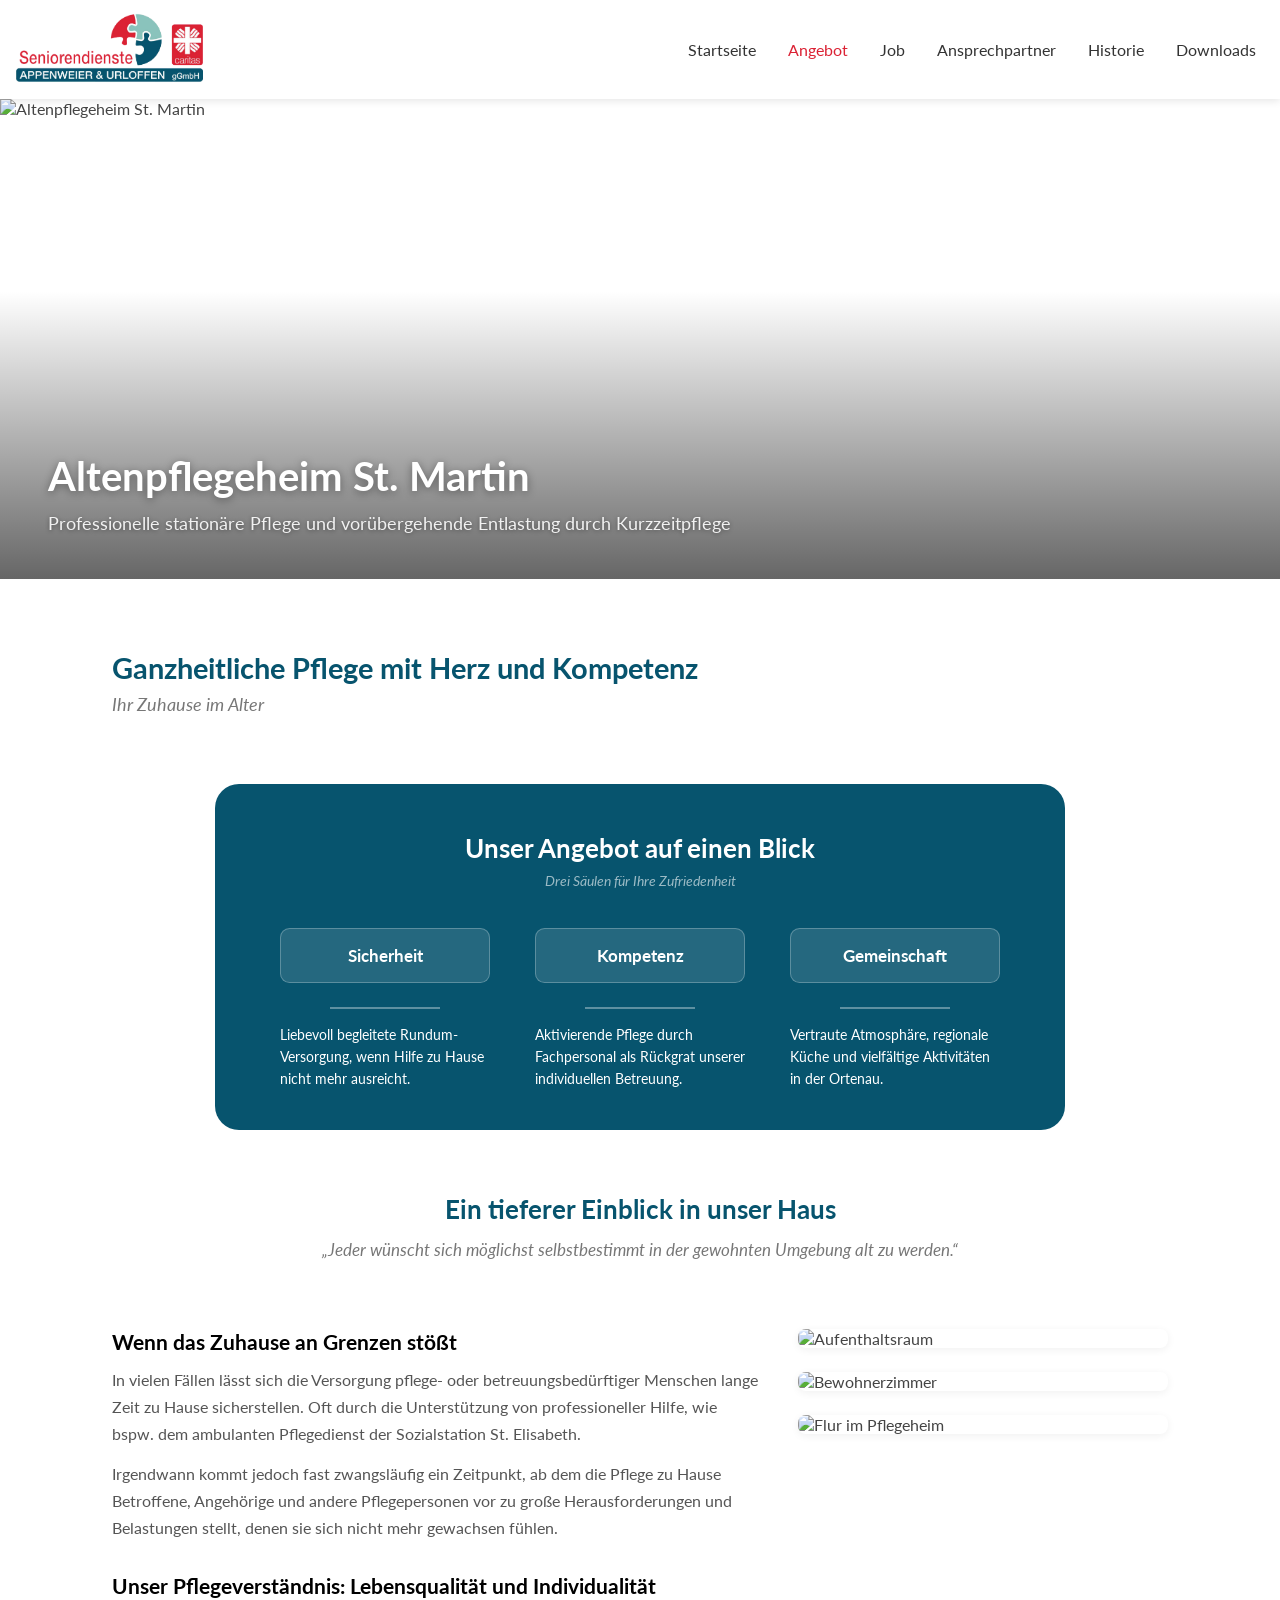
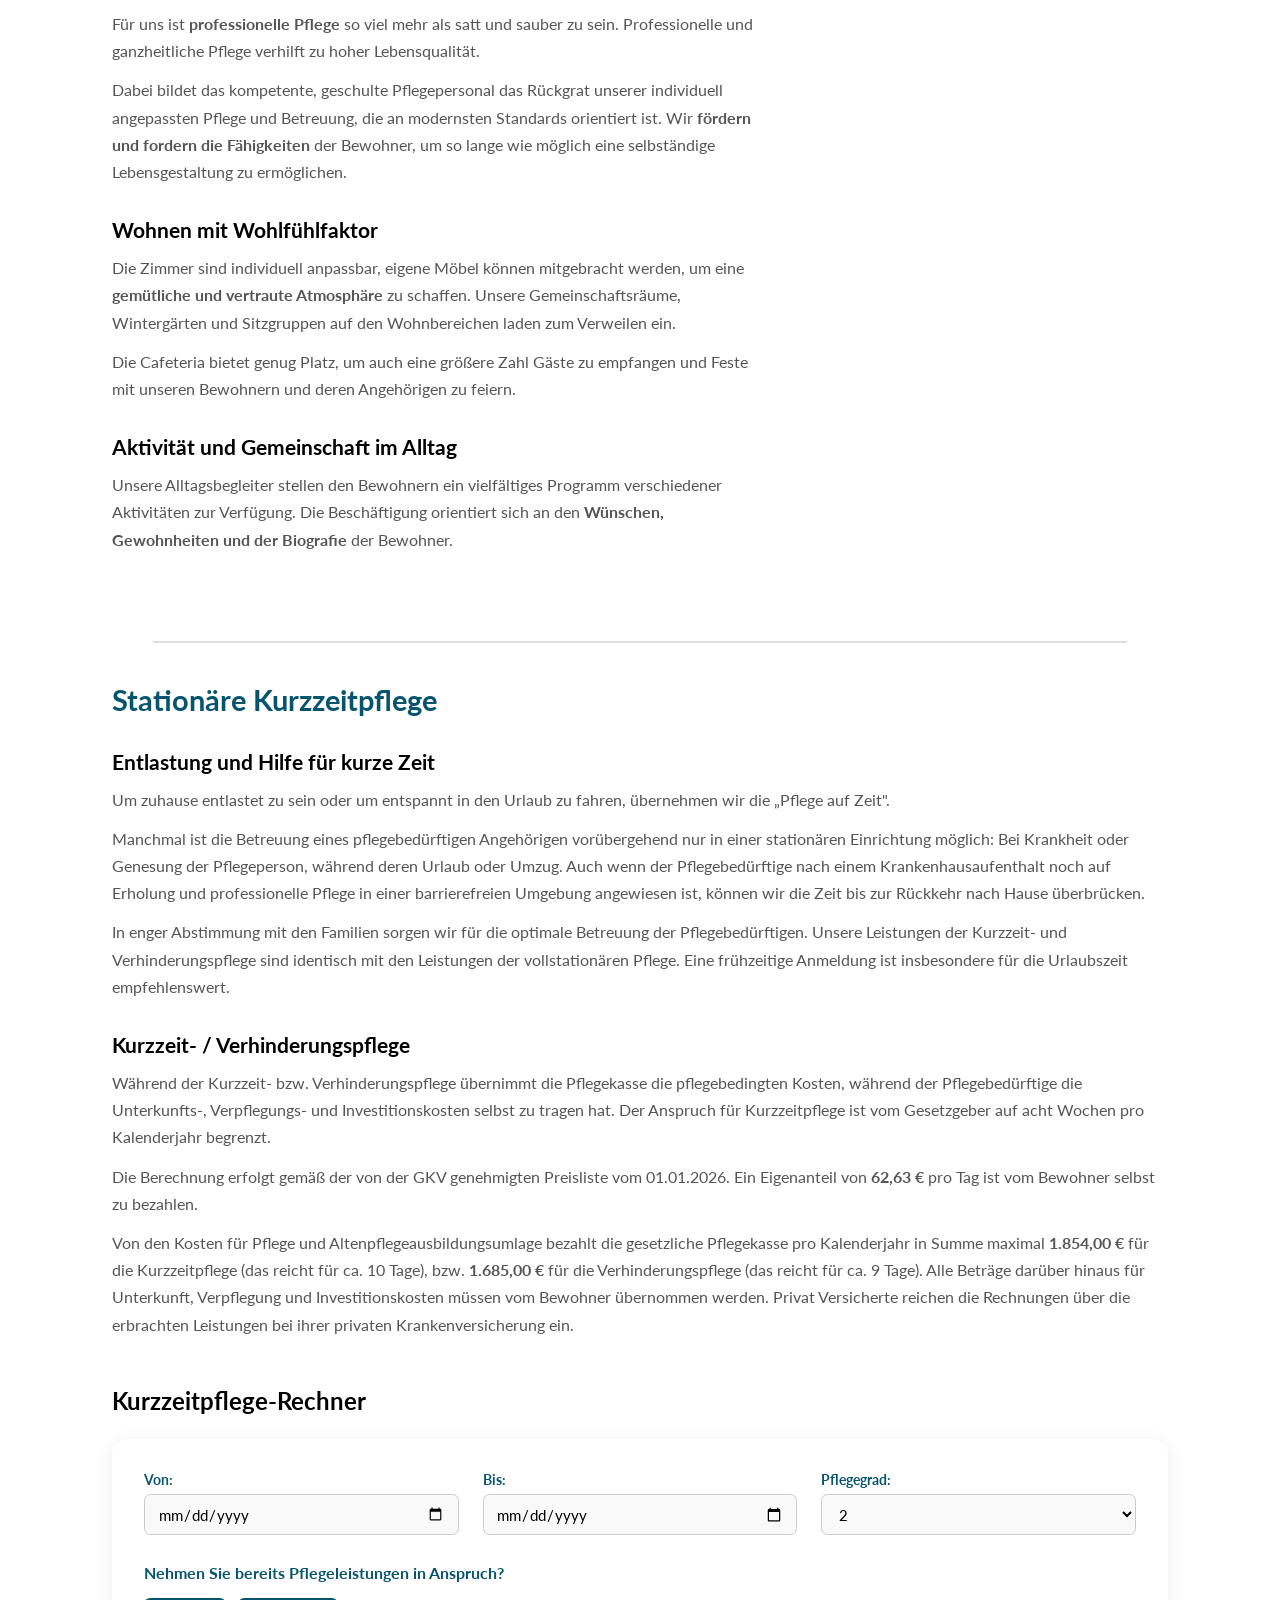
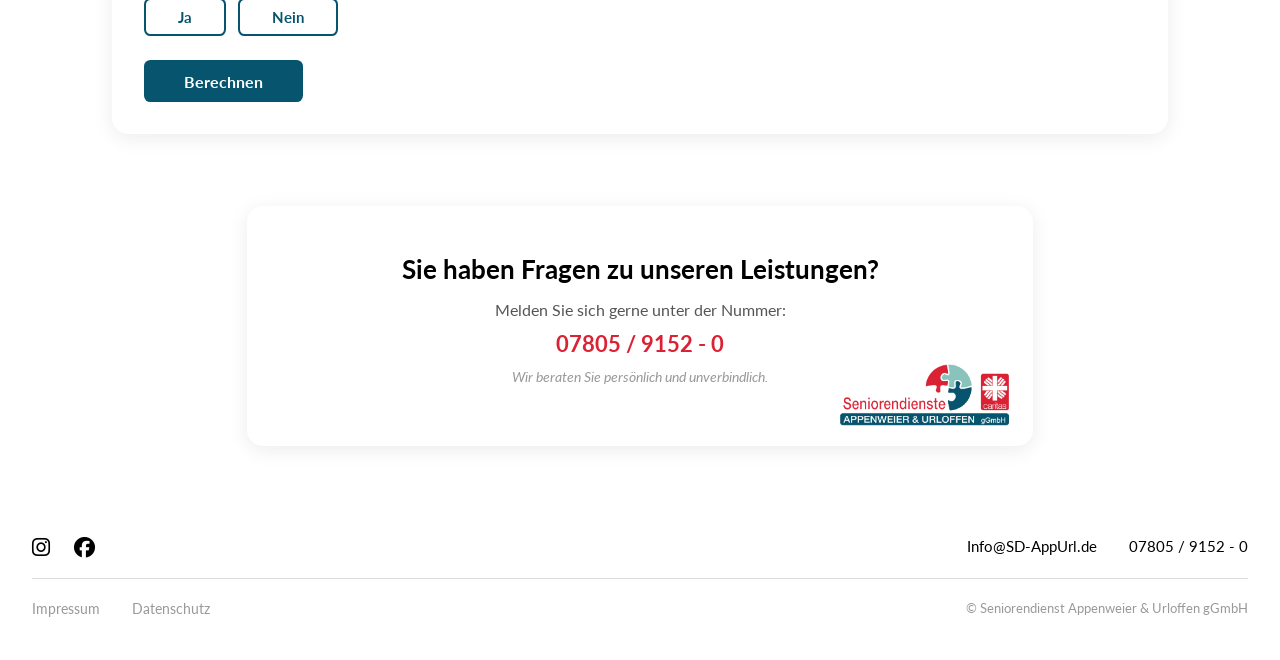
==== html/altenpflegeheim.html @ 3a51541e "Ordnerstruktur: css/, js/, html/ Unterordner - CSS: css/style.css (shared) + css/pages/ (seitenspezi" ====
<!DOCTYPE html>
<html lang="de">
<head>
    <meta charset="UTF-8">
    <meta name="viewport" content="width=device-width, initial-scale=1.0">
    <title>Altenpflegeheim St. Martin — Seniorendienste Appenweier &amp; Urloffen gGmbH</title>
    <link rel="preconnect" href="https://fonts.googleapis.com">
    <link rel="preconnect" href="https://fonts.gstatic.com" crossorigin>
    <link href="https://fonts.googleapis.com/css2?family=Lato:wght@400;700&display=swap" rel="stylesheet">
    <link rel="stylesheet" href="https://cdnjs.cloudflare.com/ajax/libs/font-awesome/6.5.1/css/all.min.css">
    <link rel="stylesheet" href="../css/style.css">
    <link rel="stylesheet" href="../css/pages/altenpflegeheim.css">
</head>
<body>
    <nav class="navbar">
        <a href="../index.html" class="navbar-logo">
            <img src="../logo.png" alt="Seniorendienste Appenweier &amp; Urloffen">
        </a>
        <button class="hamburger" aria-label="Menü" aria-expanded="false">
            <span></span>
            <span></span>
            <span></span>
        </button>
        <ul class="nav-links">
            <li><a href="../index.html">Startseite</a></li>
            <li><a href="angebot.html" class="active">Angebot</a></li>
            <li><a href="#">Job</a></li>
            <li><a href="#">Ansprechpartner</a></li>
            <li><a href="#">Historie</a></li>
            <li><a href="#">Downloads</a></li>
        </ul>
    </nav>
    <div class="overlay"></div>

    <div class="hero-image hero-overlay">
        <img src="../images/altenpflegeheim/pflegeheim.jpg" alt="Altenpflegeheim St. Martin">
        <div class="hero-text">
            <h1>Altenpflegeheim St. Martin</h1>
            <p>Professionelle stationäre Pflege und vorübergehende Entlastung durch Kurzzeitpflege</p>
        </div>
    </div>

    <main>
        <!-- Intro -->
        <div class="aph-intro">
            <h2 class="aph-headline">Ganzheitliche Pflege mit Herz und Kompetenz</h2>
            <p class="aph-subtitle">Ihr Zuhause im Alter</p>
        </div>

        <!-- Drei Säulen -->
        <div class="saeulen-box">
            <h3 class="saeulen-titel">Unser Angebot auf einen Blick</h3>
            <p class="saeulen-untertitel">Drei Säulen für Ihre Zufriedenheit</p>
            <div class="saeulen-cards">
                <div class="saeulen-card">
                    <span class="saeulen-label">Sicherheit</span>
                    <span class="saeulen-line"></span>
                    <p>Liebevoll begleitete Rundum-Versorgung, wenn Hilfe zu Hause nicht mehr ausreicht.</p>
                </div>
                <div class="saeulen-card">
                    <span class="saeulen-label">Kompetenz</span>
                    <span class="saeulen-line"></span>
                    <p>Aktivierende Pflege durch Fachpersonal als Rückgrat unserer individuellen Betreuung.</p>
                </div>
                <div class="saeulen-card">
                    <span class="saeulen-label">Gemeinschaft</span>
                    <span class="saeulen-line"></span>
                    <p>Vertraute Atmosphäre, regionale Küche und vielfältige Aktivitäten in der Ortenau.</p>
                </div>
            </div>
        </div>

        <!-- Zitat -->
        <div class="aph-zitat">
            <h2>Ein tieferer Einblick in unser Haus</h2>
            <p class="aph-zitat-text">&bdquo;Jeder wünscht sich möglichst selbstbestimmt in der gewohnten Umgebung alt zu werden.&ldquo;</p>
        </div>

        <!-- Inhaltssektionen: Texte links, Bilder rechts -->
        <div class="aph-content">
            <div class="aph-texte">
                <div class="aph-textblock">
                    <h3>Wenn das Zuhause an Grenzen stößt</h3>
                    <p>In vielen Fällen lässt sich die Versorgung pflege- oder betreuungsbedürftiger Menschen lange Zeit zu Hause sicherstellen. Oft durch die Unterstützung von professioneller Hilfe, wie bspw. dem ambulanten Pflegedienst der Sozialstation St. Elisabeth.</p>
                    <p>Irgendwann kommt jedoch fast zwangsläufig ein Zeitpunkt, ab dem die Pflege zu Hause Betroffene, Angehörige und andere Pflegepersonen vor zu große Herausforderungen und Belastungen stellt, denen sie sich nicht mehr gewachsen fühlen.</p>
                </div>
                <div class="aph-textblock">
                    <h3>Unser Pflegeverständnis: Lebensqualität und Individualität</h3>
                    <p>Für uns ist <strong>professionelle Pflege</strong> so viel mehr als satt und sauber zu sein. Professionelle und ganzheitliche Pflege verhilft zu hoher Lebensqualität.</p>
                    <p>Dabei bildet das kompetente, geschulte Pflegepersonal das Rückgrat unserer individuell angepassten Pflege und Betreuung, die an modernsten Standards orientiert ist. Wir <strong>fördern und fordern die Fähigkeiten</strong> der Bewohner, um so lange wie möglich eine selbständige Lebensgestaltung zu ermöglichen.</p>
                </div>
                <div class="aph-textblock">
                    <h3>Wohnen mit Wohlfühlfaktor</h3>
                    <p>Die Zimmer sind individuell anpassbar, eigene Möbel können mitgebracht werden, um eine <strong>gemütliche und vertraute Atmosphäre</strong> zu schaffen. Unsere Gemeinschaftsräume, Wintergärten und Sitzgruppen auf den Wohnbereichen laden zum Verweilen ein.</p>
                    <p>Die Cafeteria bietet genug Platz, um auch eine größere Zahl Gäste zu empfangen und Feste mit unseren Bewohnern und deren Angehörigen zu feiern.</p>
                </div>
                <div class="aph-textblock">
                    <h3>Aktivität und Gemeinschaft im Alltag</h3>
                    <p>Unsere Alltagsbegleiter stellen den Bewohnern ein vielfältiges Programm verschiedener Aktivitäten zur Verfügung. Die Beschäftigung orientiert sich an den <strong>Wünschen, Gewohnheiten und der Biografie</strong> der Bewohner.</p>
                </div>
            </div>
            <div class="aph-bilder">
                <img src="../images/altenpflegeheim/aufenthaltsraum_3.jpg" alt="Aufenthaltsraum">
                <img src="../images/altenpflegeheim/zimmer.jpg" alt="Bewohnerzimmer">
                <img src="../images/altenpflegeheim/flur.jpg" alt="Flur im Pflegeheim">
            </div>
        </div>

        <hr class="aph-divider">

        <!-- Stationäre Kurzzeitpflege -->
        <div class="aph-kzp-info">
            <h2 class="aph-kzp-headline">Stationäre Kurzzeitpflege</h2>

            <div class="aph-kzp-intro">
                <h3>Entlastung und Hilfe für kurze Zeit</h3>
                <p>Um zuhause entlastet zu sein oder um entspannt in den Urlaub zu fahren, übernehmen wir die „Pflege auf Zeit".</p>
                <p>Manchmal ist die Betreuung eines pflegebedürftigen Angehörigen vorübergehend nur in einer stationären Einrichtung möglich: Bei Krankheit oder Genesung der Pflegeperson, während deren Urlaub oder Umzug. Auch wenn der Pflegebedürftige nach einem Krankenhausaufenthalt noch auf Erholung und professionelle Pflege in einer barrierefreien Umgebung angewiesen ist, können wir die Zeit bis zur Rückkehr nach Hause überbrücken.</p>
                <p>In enger Abstimmung mit den Familien sorgen wir für die optimale Betreuung der Pflegebedürftigen. Unsere Leistungen der Kurzzeit- und Verhinderungspflege sind identisch mit den Leistungen der vollstationären Pflege. Eine frühzeitige Anmeldung ist insbesondere für die Urlaubszeit empfehlenswert.</p>
            </div>

            <div class="aph-kzp-details">
                <h3>Kurzzeit- / Verhinderungspflege</h3>
                <p>Während der Kurzzeit- bzw. Verhinderungspflege übernimmt die Pflegekasse die pflegebedingten Kosten, während der Pflegebedürftige die Unterkunfts-, Verpflegungs- und Investitionskosten selbst zu tragen hat. Der Anspruch für Kurzzeitpflege ist vom Gesetzgeber auf acht Wochen pro Kalenderjahr begrenzt.</p>
                <p>Die Berechnung erfolgt gemäß der von der GKV genehmigten Preisliste vom 01.01.2026. Ein Eigenanteil von <strong>62,63 €</strong> pro Tag ist vom Bewohner selbst zu bezahlen.</p>
                <p>Von den Kosten für Pflege und Altenpflegeausbildungsumlage bezahlt die gesetzliche Pflegekasse pro Kalenderjahr in Summe maximal <strong>1.854,00 €</strong> für die Kurzzeitpflege (das reicht für ca. 10 Tage), bzw. <strong>1.685,00 €</strong> für die Verhinderungspflege (das reicht für ca. 9 Tage). Alle Beträge darüber hinaus für Unterkunft, Verpflegung und Investitionskosten müssen vom Bewohner übernommen werden. Privat Versicherte reichen die Rechnungen über die erbrachten Leistungen bei ihrer privaten Krankenversicherung ein.</p>
            </div>
        </div>

        <!-- Kurzzeitpflege Rechner -->
        <div class="kzp-rechner">
            <h3 class="kzp-titel">Kurzzeitpflege-Rechner</h3>

            <div class="kzp-form">
                <div class="kzp-row">
                    <div class="kzp-field">
                        <label for="start-date">Von:</label>
                        <input type="date" id="start-date">
                    </div>
                    <div class="kzp-field">
                        <label for="end-date">Bis:</label>
                        <input type="date" id="end-date">
                    </div>
                    <div class="kzp-field">
                        <label for="pflegegrad">Pflegegrad:</label>
                        <select id="pflegegrad">
                            <option value="2">2</option>
                            <option value="3">3</option>
                            <option value="4">4</option>
                            <option value="5">5</option>
                        </select>
                    </div>
                </div>
                <div id="kzp-fehler-datum" class="kzp-fehler"></div>

                <div class="kzp-frage">
                    <p>Nehmen Sie bereits Pflegeleistungen in Anspruch?</p>
                    <div class="kzp-buttons">
                        <button type="button" id="ja_button" class="kzp-btn">Ja</button>
                        <button type="button" id="nein_button" class="kzp-btn">Nein</button>
                    </div>
                </div>

                <div id="kzp-restbetrag" class="kzp-restbetrag">
                    <p class="kzp-restbetrag-titel">Zur Verfügung stehender Restbetrag:</p>
                    <div class="kzp-row">
                        <div class="kzp-field">
                            <label for="pflegekasse_kzp-anspruch">Kurzzeitpflege:</label>
                            <div class="kzp-input-euro">
                                <input type="number" min="0" max="1774" step="0.01" placeholder="max: 1774" id="pflegekasse_kzp-anspruch">
                                <span>€</span>
                            </div>
                        </div>
                        <div class="kzp-field">
                            <label for="pflegekasse_verhinderungspf">Verhinderungspflege:</label>
                            <div class="kzp-input-euro">
                                <input type="number" min="0" max="1612" step="0.01" placeholder="max: 1612" id="pflegekasse_verhinderungspf">
                                <span>€</span>
                            </div>
                        </div>
                    </div>
                    <div id="kzp-fehler-kzp" class="kzp-fehler"></div>
                    <div id="kzp-fehler-verh" class="kzp-fehler"></div>
                </div>

                <button type="button" class="kzp-rechnen-btn" onclick="zeigeAusgewaehlteDaten()">Berechnen</button>
            </div>

            <div id="kzp-ergebnis" class="kzp-ergebnis">
                <table id="idTabelle_kurzRechner">
                    <thead>
                        <tr>
                            <th>Bereich</th>
                            <th>Tage</th>
                            <th>Entg./Tag</th>
                            <th>Entgelt</th>
                            <th>Pflegekasse</th>
                            <th>Eigenanteil</th>
                        </tr>
                    </thead>
                    <tbody>
                        <tr>
                            <td>Pflege</td>
                            <td></td>
                            <td></td>
                            <td></td>
                            <td></td>
                            <td></td>
                        </tr>
                        <tr class="kzp-leer-row"></tr>
                        <tr>
                            <td>Unterkunft + Verpfl.</td>
                            <td></td>
                            <td></td>
                            <td></td>
                            <td></td>
                            <td></td>
                        </tr>
                        <tr>
                            <td>Investitionskosten</td>
                            <td></td>
                            <td></td>
                            <td></td>
                            <td></td>
                            <td></td>
                        </tr>
                        <tr class="kzp-summe-row">
                            <td>Summe</td>
                            <td></td>
                            <td></td>
                            <td></td>
                            <td></td>
                            <td></td>
                        </tr>
                    </tbody>
                </table>
                <div id="kzp-mobil-cards" class="kzp-mobil-cards"></div>
                <div id="kzp-zusatztage" class="kzp-zusatztage"></div>
            </div>
        </div>
    </main>

    <div class="fragen-wrapper">
        <div class="fragen-box">
            <div class="fragen-text">
                <h2>Sie haben Fragen zu unseren Leistungen?</h2>
                <p>Melden Sie sich gerne unter der Nummer:</p>
                <a href="tel:+497805915200" class="fragen-tel">07805 / 9152 - 0</a>
                <p class="fragen-hinweis">Wir beraten Sie persönlich und unverbindlich.</p>
            </div>
            <div class="fragen-logo">
                <img src="../logo.png" alt="Seniorendienste Logo">
            </div>
        </div>
    </div>

    <div class="footer-wrapper">
    <footer>
        <div class="footer-top">
            <div class="footer-icons">
                <a href="#" aria-label="Instagram"><i class="fab fa-instagram"></i></a>
                <a href="#" aria-label="Facebook"><i class="fab fa-facebook"></i></a>
            </div>
            <div class="footer-contact">
                <a href="mailto:Info@SD-AppUrl.de">Info@SD-AppUrl.de</a>
                <a href="tel:+497805915200">07805 / 9152 - 0</a>
            </div>
        </div>
        <hr class="footer-divider">
        <div class="footer-bottom">
            <div class="footer-links">
                <a href="#">Impressum</a>
                <a href="#">Datenschutz</a>
            </div>
            <p>&copy; Seniorendienst Appenweier &amp; Urloffen gGmbH</p>
        </div>
    </footer>
    </div>

    <script src="../js/main.js"></script>
    <script src="../js/pages/altenpflegeheim.js"></script>
</body>
</html>
---- css/style.css ----
* {
    margin: 0;
    padding: 0;
    box-sizing: border-box;
}

html {
    font-size: 100%;
}

body {
    font-family: 'Lato', sans-serif;
    font-size: 1rem;
    background-color: #fff;
    color: #444;
}

h1 {
    font-size: clamp(1.5rem, 3.5vw, 2.25rem);
    color: #db2234;
    margin-bottom: 1.5rem;
}

p {
    line-height: 1.7;
    color: #555;
}

.navbar {
    background-color: #fff;
    padding: 0.5rem 1rem;
    display: flex;
    align-items: center;
    justify-content: space-between;
    box-shadow: 0 2px 8px rgba(0, 0, 0, 0.1);
    touch-action: manipulation;
    position: sticky;
    top: 0;
    z-index: 100;
    transition: padding 0.3s;
}

.navbar.scrolled {
    padding: 0.2rem 1rem;
}

.navbar-logo img {
    height: 5rem;
    transition: height 0.3s;
}

.navbar.scrolled .navbar-logo img {
    height: 3.5rem;
}

.hamburger {
    display: none;
    background: none;
    border: none;
    cursor: pointer;
    padding: 0.5rem;
    flex-direction: column;
    gap: 5px;
    touch-action: manipulation;
}

.hamburger span {
    display: block;
    width: 25px;
    height: 3px;
    background-color: #333;
    transition: transform 0.3s, opacity 0.3s;
}

.hamburger.active span:nth-child(1) {
    transform: translateY(8px) rotate(45deg);
}

.hamburger.active span:nth-child(2) {
    opacity: 0;
}

.hamburger.active span:nth-child(3) {
    transform: translateY(-8px) rotate(-45deg);
}

.nav-links {
    list-style: none;
    display: flex;
    gap: 1rem;
}

.navbar li a {
    display: block;
    color: #333;
    text-decoration: none;
    padding: 1rem 0.5rem;
    font-size: 1rem;
}

.navbar li a:hover {
    color: #db2234;
}

.navbar li a.active {
    color: #db2234;
}

.overlay {
    position: fixed;
    top: 0;
    left: 0;
    right: 0;
    bottom: 0;
    background-color: rgba(0, 0, 0, 0.5);
    z-index: 50;
    opacity: 0;
    visibility: hidden;
    transition: opacity 0.3s, visibility 0.3s;
}

.overlay.active {
    opacity: 1;
    visibility: visible;
}

.hero-image {
    width: 100%;
    max-height: 30rem;
    overflow: hidden;
}

.hero-image img {
    width: 100%;
    height: 30rem;
    object-fit: cover;
    display: block;
}

main {
    max-width: 1400px;
    margin: 0 auto;
    padding: 3rem 2rem;
}

@media (orientation: landscape) and (min-width: 769px) {
    main {
        padding: 3rem 7rem;
    }
}

/* Haben Sie Fragen Box */
.fragen-wrapper {
    max-width: 850px;
    margin: 0 auto;
    padding: 0 2rem 3rem;
}

.fragen-box {
    background-color: #fff;
    border-radius: 1rem;
    box-shadow: 0 4px 20px rgba(0, 0, 0, 0.08);
    padding: 3rem;
    position: relative;
    min-height: 10rem;
}

.fragen-text {
    flex: 1;
    text-align: center;
}

.fragen-text h2 {
    font-size: clamp(1.2rem, 2.5vw, 1.6rem);
    color: #000;
    margin-bottom: 0.75rem;
    font-weight: 700;
}

.fragen-text p {
    color: #555;
    margin-bottom: 0.5rem;
    font-size: 1rem;
}

.fragen-text .fragen-tel {
    color: #db2234;
    font-weight: 700;
    font-size: clamp(1.1rem, 2vw, 1.35rem);
    text-decoration: none;
    display: inline-block;
    margin-bottom: 0.5rem;
}

.fragen-text .fragen-tel:hover {
    opacity: 0.8;
}

.fragen-text .fragen-hinweis {
    color: #999;
    font-style: italic;
    font-size: 0.9rem;
}

.fragen-logo {
    position: absolute;
    bottom: 0.75rem;
    right: 1.5rem;
}

.fragen-logo img {
    height: 4.5rem;
}

@media (max-width: 768px) {
    .fragen-box {
        padding: 2rem 1.5rem 5rem;
    }

    .fragen-logo {
        bottom: 1rem;
        right: 1rem;
    }

    .fragen-logo img {
        height: 3.5rem;
    }
}

.footer-wrapper {
    background-color: #fff;
    width: 100%;
}

footer {
    max-width: 1400px;
    margin: 0 auto;
    padding: 2.5rem 2rem;
    display: flex;
    flex-direction: column;
    gap: 1.2rem;
}

.footer-top {
    display: flex;
    justify-content: space-between;
    align-items: center;
    width: 100%;
}

.footer-bottom {
    display: flex;
    justify-content: space-between;
    align-items: center;
    width: 100%;
}

.footer-divider {
    border: none;
    border-top: 1px solid #ddd;
    width: 100%;
}

.footer-icons {
    display: flex;
    gap: 1.5rem;
}

.footer-icons a {
    color: #000;
    font-size: 1.3rem;
    text-decoration: none;
}

.footer-icons a:hover {
    color: #db2234;
}

.footer-contact {
    display: flex;
    gap: 2rem;
}

.footer-contact a {
    color: #000;
    text-decoration: none;
    font-weight: 400;
    font-size: 0.95rem;
}

.footer-contact a:hover {
    color: #db2234;
}

.footer-links {
    display: flex;
    gap: 2rem;
}

.footer-links a {
    color: #999;
    text-decoration: none;
    font-size: 0.9rem;
}

.footer-links a:hover {
    color: #db2234;
}

footer p {
    color: #999;
    margin: 0;
    font-size: 0.8rem;
}

@media (max-width: 768px) {
    .hamburger {
        display: flex;
    }

    .nav-links {
        display: none;
        flex-direction: column;
        align-items: center;
        position: absolute;
        top: 100%;
        left: 0;
        right: 0;
        background-color: #fff;
        padding: 0.5rem 0 1.5rem;
    }

    .nav-links.open {
        display: flex;
    }

    .navbar li a {
        padding: 0.5rem 0.5rem;
    }

    .footer-top {
        flex-direction: column;
        align-items: center;
        gap: 1rem;
    }

    .footer-bottom {
        flex-direction: column;
        align-items: center;
        gap: 0.5rem;
    }
}
---- css/pages/altenpflegeheim.css ----
/* Hero mit Text-Overlay */
.hero-overlay {
    position: relative;
}

.hero-overlay::after {
    content: '';
    position: absolute;
    bottom: 0;
    left: 0;
    right: 0;
    height: 60%;
    background: linear-gradient(to top, rgba(0, 0, 0, 0.6), transparent);
    pointer-events: none;
}

.hero-text {
    position: absolute;
    bottom: 2.5rem;
    left: 3rem;
    z-index: 2;
    color: #fff;
}

.hero-text h1 {
    color: #fff;
    font-size: clamp(1.5rem, 4vw, 2.5rem);
    margin-bottom: 0.5rem;
    text-shadow: 0 2px 8px rgba(0, 0, 0, 0.4);
}

.hero-text p {
    color: rgba(255, 255, 255, 0.9);
    font-size: clamp(0.9rem, 2vw, 1.15rem);
    text-shadow: 0 1px 4px rgba(0, 0, 0, 0.4);
}

/* Intro — linksbündig wie im InDesign */
.aph-intro {
    text-align: left;
    margin-bottom: 4rem;
    padding-top: 1.5rem;
}

.aph-headline {
    font-size: clamp(1.3rem, 3vw, 1.8rem);
    color: #07546e;
    margin-bottom: 0.3rem;
}

.aph-subtitle {
    font-style: italic;
    color: #777;
    font-size: 1.1rem;
}

/* Drei Säulen Box */
.saeulen-box {
    background-color: #07546e;
    border-radius: 1.5rem;
    padding: 3rem 3rem 2.5rem;
    text-align: center;
    margin-bottom: 4rem;
    max-width: 850px;
    margin-left: auto;
    margin-right: auto;
}

.saeulen-titel {
    font-size: clamp(1.3rem, 2.5vw, 1.65rem);
    color: #fff;
    font-weight: 700;
    margin-bottom: 0.3rem;
}

.saeulen-untertitel {
    color: rgba(255, 255, 255, 0.6);
    font-size: 0.9rem;
    font-style: italic;
    margin-bottom: 2.2rem;
}

.saeulen-cards {
    display: flex;
    gap: 2.8rem;
    max-width: 720px;
    margin: 0 auto;
}

.saeulen-card {
    flex: 1;
}

.saeulen-label {
    display: flex;
    align-items: center;
    justify-content: center;
    background-color: rgba(255, 255, 255, 0.12);
    border: 1px solid rgba(255, 255, 255, 0.25);
    color: #fff;
    font-weight: 700;
    padding: 1rem 1.5rem;
    border-radius: 0.6rem;
    font-size: 1.05rem;
    margin-bottom: 1.3rem;
}

.saeulen-card .saeulen-line {
    display: block;
    width: 110px;
    height: 2px;
    background-color: rgba(255, 255, 255, 0.35);
    margin: 1.5rem auto 1rem;
}

.saeulen-card p {
    font-size: 0.85rem;
    color: #fff;
    line-height: 1.6;
    text-align: left;
}

/* Zitat-Bereich */
.aph-zitat {
    text-align: center;
    margin-bottom: 4rem;
    margin-top: 4rem;
}

.aph-zitat h2 {
    font-size: clamp(1.2rem, 2.5vw, 1.6rem);
    color: #07546e;
    margin-bottom: 0.75rem;
}

.aph-zitat-text {
    font-style: italic;
    color: #777;
    font-size: 1.05rem;
}

/* Inhaltssektionen: Texte links, Bilder rechts */
.aph-content {
    display: flex;
    gap: 2.5rem;
    margin-bottom: 3.5rem;
}

.aph-texte {
    flex: 1;
}

.aph-textblock {
    margin-bottom: 2rem;
}

.aph-textblock h3 {
    font-size: clamp(1.1rem, 2vw, 1.3rem);
    color: #000;
    margin-bottom: 0.75rem;
    font-weight: 700;
}

.aph-textblock p {
    margin-bottom: 0.75rem;
    line-height: 1.7;
}

.aph-bilder {
    flex: 0 0 35%;
    display: flex;
    flex-direction: column;
    gap: 1.5rem;
}

.aph-bilder img {
    width: 100%;
    border-radius: 0.5rem;
    box-shadow: 0 2px 8px rgba(0, 0, 0, 0.06);
    display: block;
}

/* Trennlinie */
.aph-divider {
    border: none;
    border-top: 2px solid #ddd;
    margin: 1.5rem 41px 2.5rem;
}

/* Stationäre Kurzzeitpflege Info */
.aph-kzp-info {
    margin-bottom: 3rem;
}

.aph-kzp-headline {
    font-size: clamp(1.3rem, 3vw, 1.8rem);
    color: #07546e;
    margin-bottom: 2rem;
}

.aph-kzp-intro,
.aph-kzp-details {
    margin-bottom: 2rem;
}

.aph-kzp-intro h3,
.aph-kzp-details h3 {
    font-size: clamp(1.1rem, 2vw, 1.3rem);
    color: #000;
    font-weight: 700;
    margin-bottom: 0.75rem;
}

.aph-kzp-intro p,
.aph-kzp-details p {
    line-height: 1.7;
    margin-bottom: 0.75rem;
}

/* Kurzzeitpflege Rechner */
.kzp-rechner {
    margin-top: 1rem;
}

.kzp-titel {
    font-size: clamp(1.2rem, 2.5vw, 1.5rem);
    color: #000;
    font-weight: 700;
    margin-bottom: 1.5rem;
}

.kzp-form {
    background-color: #fff;
    border-radius: 1rem;
    box-shadow: 0 4px 20px rgba(0, 0, 0, 0.08);
    padding: 2rem;
    margin-bottom: 1.5rem;
}

.kzp-row {
    display: flex;
    gap: 1.5rem;
    flex-wrap: wrap;
}

.kzp-field {
    display: flex;
    flex-direction: column;
    gap: 0.4rem;
    flex: 1;
    min-width: 160px;
}

.kzp-field label {
    font-size: 0.9rem;
    font-weight: 700;
    color: #07546e;
}

.kzp-field input,
.kzp-field select {
    padding: 0.6rem 0.8rem;
    border: 1px solid #ccc;
    border-radius: 0.4rem;
    font-family: 'Lato', sans-serif;
    font-size: 0.95rem;
    background-color: #f9f9f9;
    cursor: pointer;
    width: 100%;
}

.kzp-field input:focus,
.kzp-field select:focus {
    outline: none;
    border-color: #07546e;
    background-color: #fff;
}

.kzp-input-euro {
    display: flex;
    align-items: center;
    gap: 0.5rem;
}

.kzp-input-euro input {
    flex: 1;
}

.kzp-input-euro span {
    font-weight: 700;
    color: #555;
}

.kzp-fehler {
    color: #db2234;
    font-size: 0.85rem;
    min-height: 0;
    margin-top: 0.3rem;
}

.kzp-frage {
    margin-top: 1.5rem;
}

.kzp-frage p {
    font-weight: 700;
    color: #07546e;
    margin-bottom: 0.75rem;
}

.kzp-buttons {
    display: flex;
    gap: 0.75rem;
}

.kzp-btn {
    padding: 0.5rem 2rem;
    border: 2px solid #07546e;
    border-radius: 0.4rem;
    background-color: #fff;
    color: #07546e;
    font-family: 'Lato', sans-serif;
    font-size: 0.95rem;
    font-weight: 700;
    cursor: pointer;
    transition: all 0.2s;
}

.kzp-btn:hover {
    background-color: #07546e;
    color: #fff;
}

.kzp-btn.active {
    background-color: #07546e;
    color: #fff;
    border-color: #07546e;
}

.kzp-btn.active:hover {
    background-color: #053d50;
    border-color: #053d50;
}

.kzp-restbetrag {
    display: none;
    margin-top: 1.5rem;
}

.kzp-restbetrag-titel {
    font-weight: 700;
    color: #07546e;
    margin-bottom: 0.75rem;
}

.kzp-rechnen-btn {
    display: block;
    margin-top: 1.5rem;
    padding: 0.7rem 2.5rem;
    background-color: #07546e;
    color: #fff;
    border: none;
    border-radius: 0.4rem;
    font-family: 'Lato', sans-serif;
    font-size: 1rem;
    font-weight: 700;
    cursor: pointer;
    transition: background-color 0.2s;
}

.kzp-rechnen-btn:hover {
    background-color: #053d50;
}

/* Ergebnistabelle */
.kzp-ergebnis {
    display: none;
    margin-top: 1.5rem;
}

.kzp-ergebnis table {
    width: 100%;
    border-collapse: collapse;
    background-color: #fff;
    border-radius: 0.75rem;
    overflow: hidden;
    box-shadow: 0 4px 20px rgba(0, 0, 0, 0.08);
}

.kzp-ergebnis thead {
    border-bottom: 2px solid #07546e;
}

.kzp-ergebnis th {
    padding: 0.75rem 1rem;
    text-align: left;
    font-size: 0.85rem;
    font-weight: 700;
    color: #07546e;
}

.kzp-ergebnis td {
    padding: 0.6rem 1rem;
    font-size: 0.9rem;
    border-bottom: 1px solid #eee;
}

.kzp-ergebnis tbody tr:first-child td {
    font-weight: 400;
}

.kzp-leer-row {
    height: 0;
}

.kzp-summe-row {
    background-color: #07546e;
    font-weight: 700;
}

.kzp-summe-row td {
    border-bottom: none;
    font-weight: 700;
    color: #fff;
}

.kzp-zusatztage {
    margin-top: 1rem;
    color: #07546e;
    font-weight: 700;
    font-size: 0.95rem;
}

/* Mobile Karten statt Tabelle */
.kzp-mobil-cards {
    display: none;
}

.kzp-mobil-card {
    background-color: #fff;
    border-radius: 0.75rem;
    box-shadow: 0 2px 10px rgba(0, 0, 0, 0.08);
    padding: 1.2rem;
}

.kzp-mobil-card h4 {
    color: #07546e;
    font-size: 1rem;
    margin-bottom: 0.6rem;
    padding-bottom: 0.4rem;
    border-bottom: 2px solid #8ac3bc;
}

.kzp-mobil-card.kzp-mobil-summe {
    background-color: #07546e;
    color: #fff;
}

.kzp-mobil-card.kzp-mobil-summe h4 {
    color: #fff;
    border-bottom-color: #8ac3bc;
}

.kzp-mobil-card.kzp-mobil-summe .kzp-mobil-row span:first-child {
    color: rgba(255, 255, 255, 0.75);
}

.kzp-mobil-card.kzp-mobil-summe .kzp-mobil-row span:last-child {
    color: #fff;
}

.kzp-mobil-row {
    display: flex;
    justify-content: space-between;
    padding: 0.3rem 0;
    font-size: 0.9rem;
}

.kzp-mobil-row span:first-child {
    color: #666;
}

.kzp-mobil-row span:last-child {
    font-weight: 700;
}

/* Mobile */
@media (max-width: 768px) {
    .hero-text {
        bottom: 1.5rem;
        left: 1.5rem;
        right: 1.5rem;
    }

    .saeulen-box {
        padding: 2rem 1.5rem;
    }

    .saeulen-cards {
        flex-direction: column;
        gap: 1.2rem;
    }

    .aph-content {
        flex-direction: column;
    }

    .aph-bilder {
        flex: none;
        width: 100%;
    }

    .kzp-row {
        flex-direction: column;
        gap: 1rem;
    }

    .kzp-ergebnis table {
        display: none;
    }

    .kzp-ergebnis .kzp-mobil-cards {
        display: flex;
        flex-direction: column;
        gap: 1rem;
    }

    .kzp-form {
        padding: 1.5rem 1rem;
    }
}
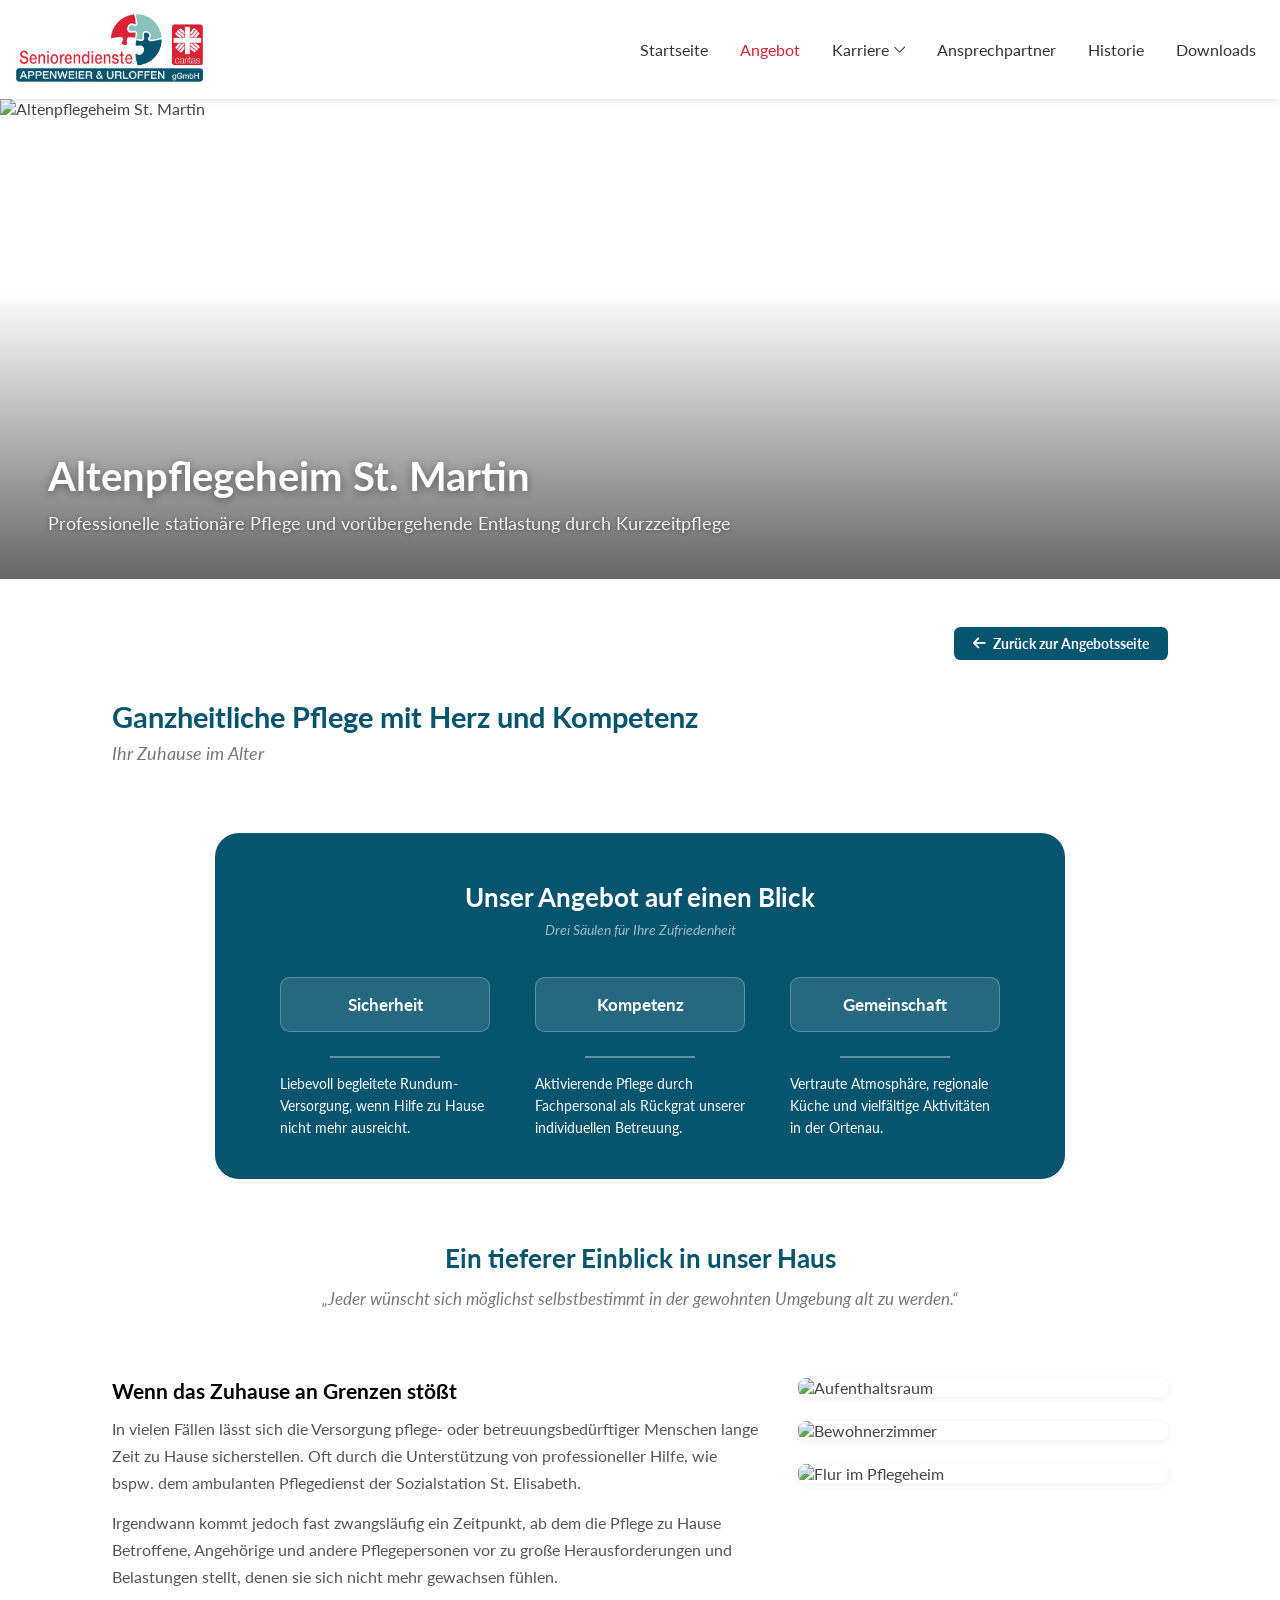
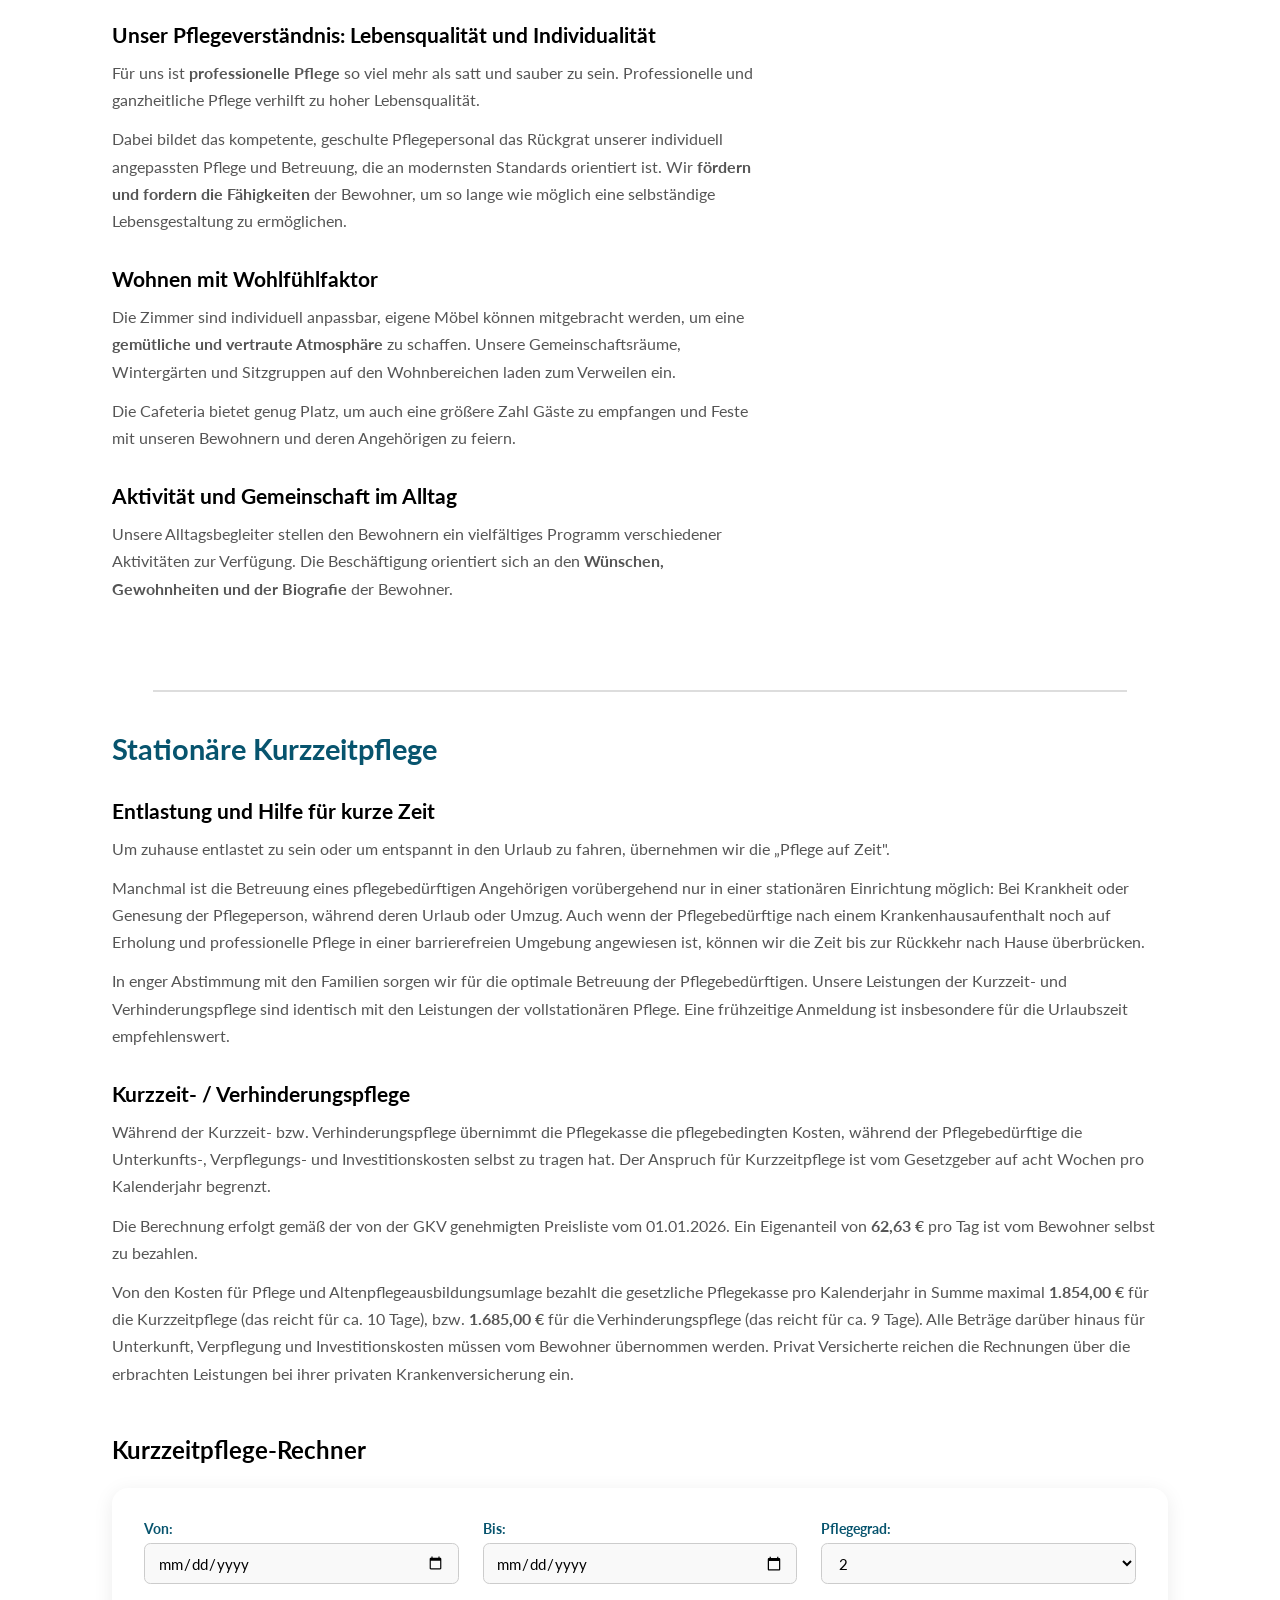
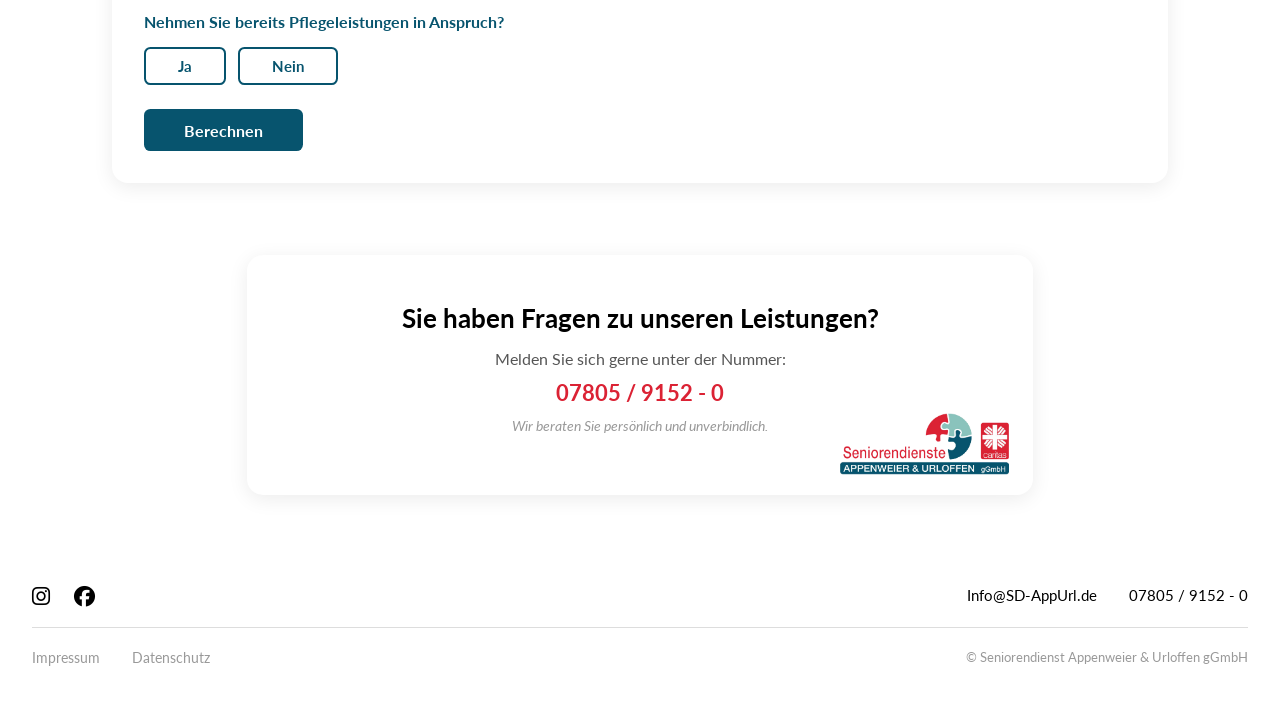
==== commit 34cac61a: "Neue Seiten, Dropdown-Checkbox, Zurück-Button und Strukturanpassungen - Karriere-Dropdown auf Checkb" ====
--- a/html/altenpflegeheim.html
+++ b/html/altenpflegeheim.html
@@ -24,8 +24,28 @@
         <ul class="nav-links">
             <li><a href="../index.html">Startseite</a></li>
             <li><a href="angebot.html" class="active">Angebot</a></li>
-            <li><a href="#">Job</a></li>
-            <li><a href="#">Ansprechpartner</a></li>
+            <li class="nav-dropdown">
+                <input type="checkbox" id="karriere_check" class="dropdown-checkbox">
+                <label for="karriere_check" class="dropdown-label">
+                    Karriere
+                    <svg class="dropdown-pfeil" viewBox="0 0 330 330">
+                        <path d="M250.606,154.389l-150-149.996c-5.857-5.858-15.355-5.858-21.213,0.001
+                            c-5.857,5.858-5.857,15.355,0.001,21.213l139.393,139.39L79.393,304.394c-5.857,5.858-5.857,15.355,0.001,21.213
+                            C82.322,328.536,86.161,330,90,330s7.678-1.464,10.607-4.394l149.999-150.004c2.814-2.813,4.394-6.628,4.394-10.606
+                            C255,161.018,253.42,157.202,250.606,154.389z"/>
+                    </svg>
+                </label>
+                <ul class="dropdown-menu">
+                    <li><a href="#">Pflegefachkraft</a></li>
+                    <li><a href="#">Pflegehilfskraft</a></li>
+                    <li><a href="#">Alltagsbegleiter</a></li>
+                    <li><a href="#">Ausbildung</a></li>
+                    <li><a href="#">FSJ / BFD</a></li>
+                    <li><a href="#">Hauswirtschaft</a></li>
+                    <li><a href="#">Verwaltung</a></li>
+                </ul>
+            </li>
+            <li><a href="ansprechpartner.html">Ansprechpartner</a></li>
             <li><a href="#">Historie</a></li>
             <li><a href="#">Downloads</a></li>
         </ul>
@@ -41,6 +61,10 @@
     </div>
 
     <main>
+        <div class="zurueck-wrap">
+            <a href="angebot.html" class="zurueck-btn"><i class="fa-solid fa-arrow-left"></i> Zurück zur Angebotsseite</a>
+        </div>
+
         <!-- Intro -->
         <div class="aph-intro">
             <h2 class="aph-headline">Ganzheitliche Pflege mit Herz und Kompetenz</h2>
--- a/css/style.css
+++ b/css/style.css
@@ -103,6 +103,78 @@
 }
 
 .navbar li a.active {
+    color: #db2234;
+}
+
+/* Dropdown Menü (Checkbox-Ansatz) */
+.nav-dropdown {
+    position: relative;
+}
+
+.dropdown-checkbox {
+    display: none;
+}
+
+.dropdown-label {
+    display: block;
+    color: #333;
+    text-decoration: none;
+    padding: 1rem 0.5rem;
+    font-size: 1rem;
+    cursor: pointer;
+    user-select: none;
+    display: flex;
+    align-items: center;
+    gap: 0.3rem;
+}
+
+.dropdown-label:hover {
+    color: #db2234;
+}
+
+.dropdown-pfeil {
+    width: 0.7em;
+    height: 0.7em;
+    fill: currentColor;
+    transition: transform 0.3s;
+    transform: rotate(90deg);
+}
+
+.dropdown-checkbox:checked ~ .dropdown-label {
+    color: #db2234;
+}
+
+.dropdown-checkbox:checked ~ .dropdown-label .dropdown-pfeil {
+    transform: rotate(270deg);
+}
+
+.dropdown-menu {
+    display: none;
+    position: absolute;
+    top: 100%;
+    left: 0;
+    background-color: #fff;
+    box-shadow: 0 4px 16px rgba(0, 0, 0, 0.1);
+    border-radius: 0.5rem;
+    list-style: none;
+    min-width: 200px;
+    padding: 0.5rem 0;
+    z-index: 200;
+}
+
+.dropdown-checkbox:checked ~ .dropdown-menu {
+    display: block;
+}
+
+.dropdown-menu li a {
+    padding: 0.6rem 1.2rem;
+    font-size: 0.9rem;
+    white-space: nowrap;
+    color: #333;
+}
+
+.dropdown-menu li a:hover {
+    background-color: #f5f5f5;
     color: #db2234;
 }
 
@@ -143,6 +215,30 @@
     padding: 3rem 2rem;
 }
 
+.zurueck-wrap {
+    display: flex;
+    justify-content: flex-end;
+    margin-bottom: 1rem;
+}
+
+.zurueck-btn {
+    display: inline-flex;
+    align-items: center;
+    gap: 0.4rem;
+    padding: 0.5rem 1.2rem;
+    background-color: #07546e;
+    color: #fff;
+    text-decoration: none;
+    border-radius: 0.4rem;
+    font-size: 0.9rem;
+    font-weight: 700;
+    transition: background-color 0.2s;
+}
+
+.zurueck-btn:hover {
+    background-color: #053d50;
+}
+
 @media (orientation: landscape) and (min-width: 769px) {
     main {
         padding: 3rem 7rem;
@@ -327,7 +423,13 @@
         left: 0;
         right: 0;
         background-color: #fff;
-        padding: 0.5rem 0 1.5rem;
+        padding: 0.5rem 0 1.5rem 38%;
+    }
+
+    .nav-links li,
+    .nav-links .nav-dropdown {
+        width: 15rem;
+        text-align: left;
     }
 
     .nav-links.open {
@@ -336,6 +438,27 @@
 
     .navbar li a {
         padding: 0.5rem 0.5rem;
+    }
+
+    .dropdown-label {
+        padding: 0.5rem 0.5rem;
+        justify-content: flex-start;
+    }
+
+    .dropdown-checkbox:checked ~ .dropdown-menu {
+        position: static;
+        box-shadow: none;
+        border-radius: 0;
+        padding: 0;
+        min-width: 0;
+        width: 100%;
+    }
+
+    .dropdown-checkbox:checked ~ .dropdown-menu li a {
+        padding: 0.4rem 0.5rem;
+        padding-left: 3rem;
+        font-size: 1rem;
+        color: #666;
     }
 
     .footer-top {
